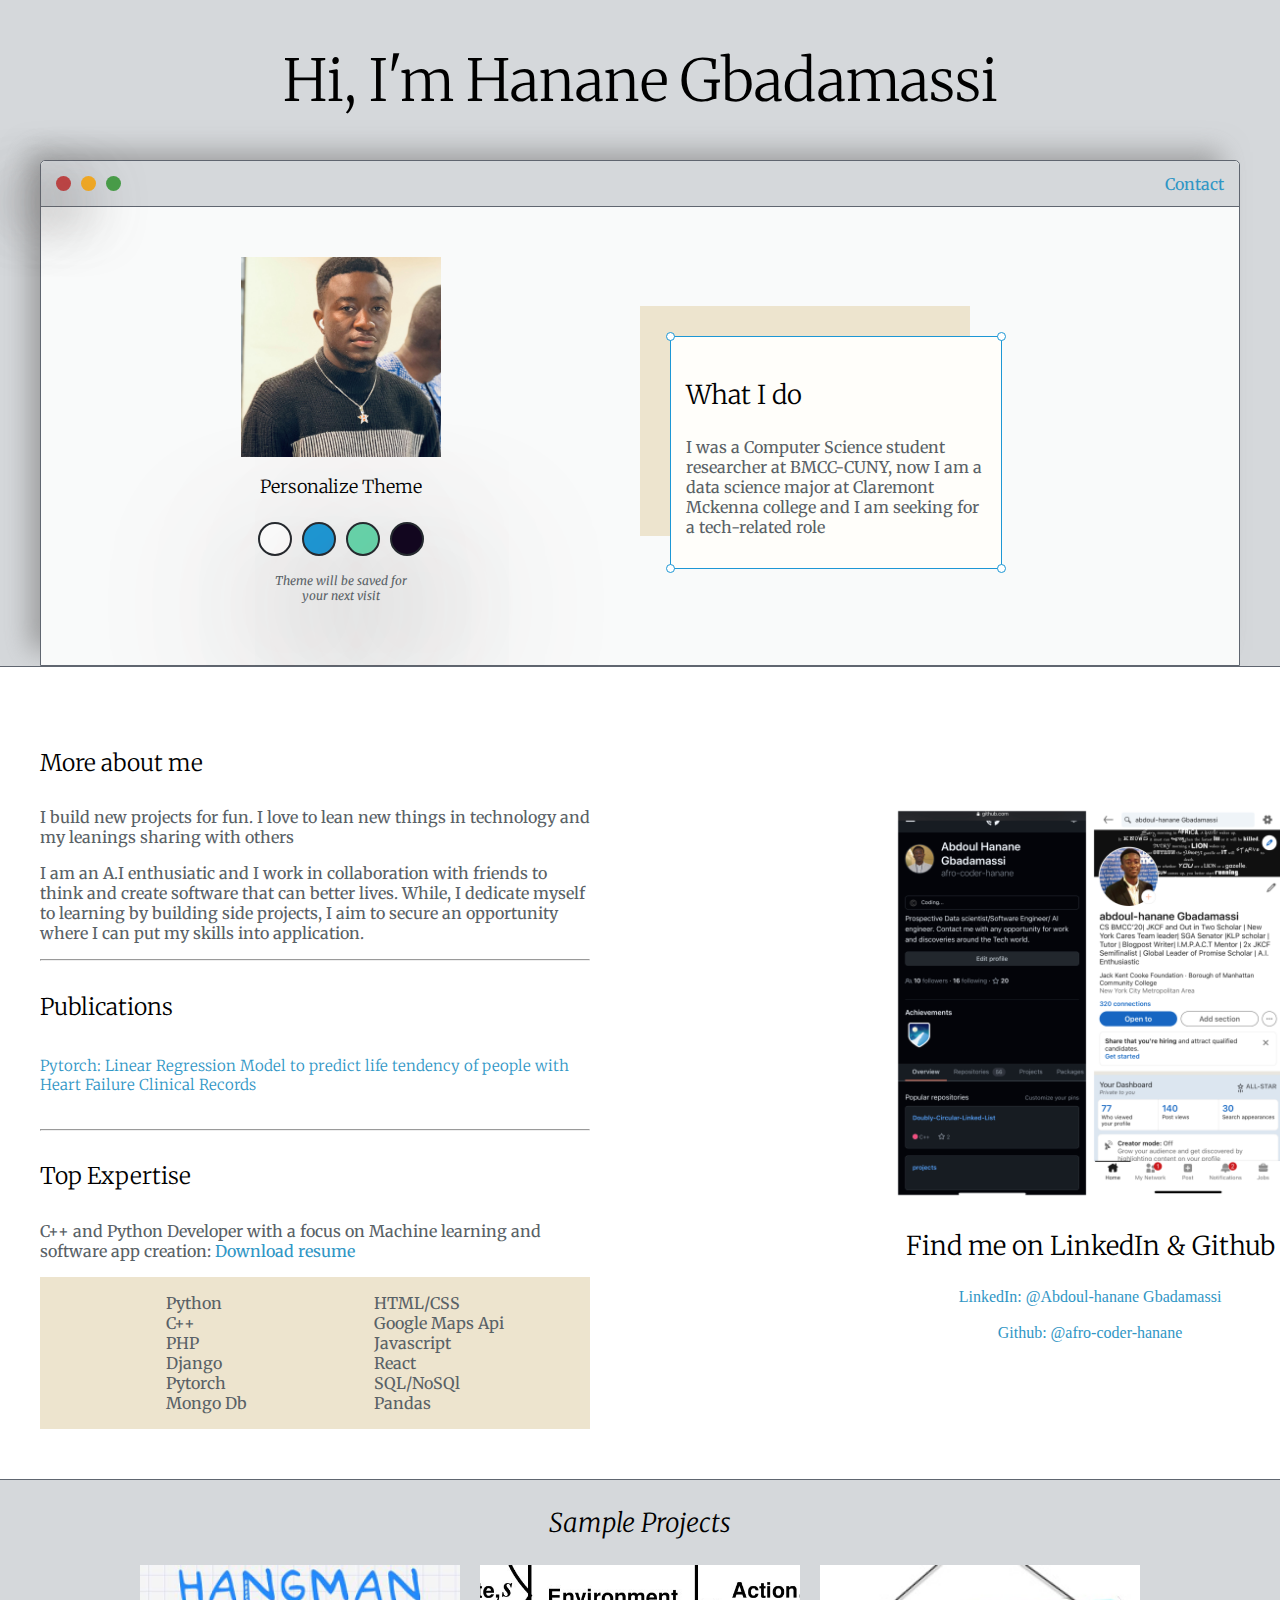
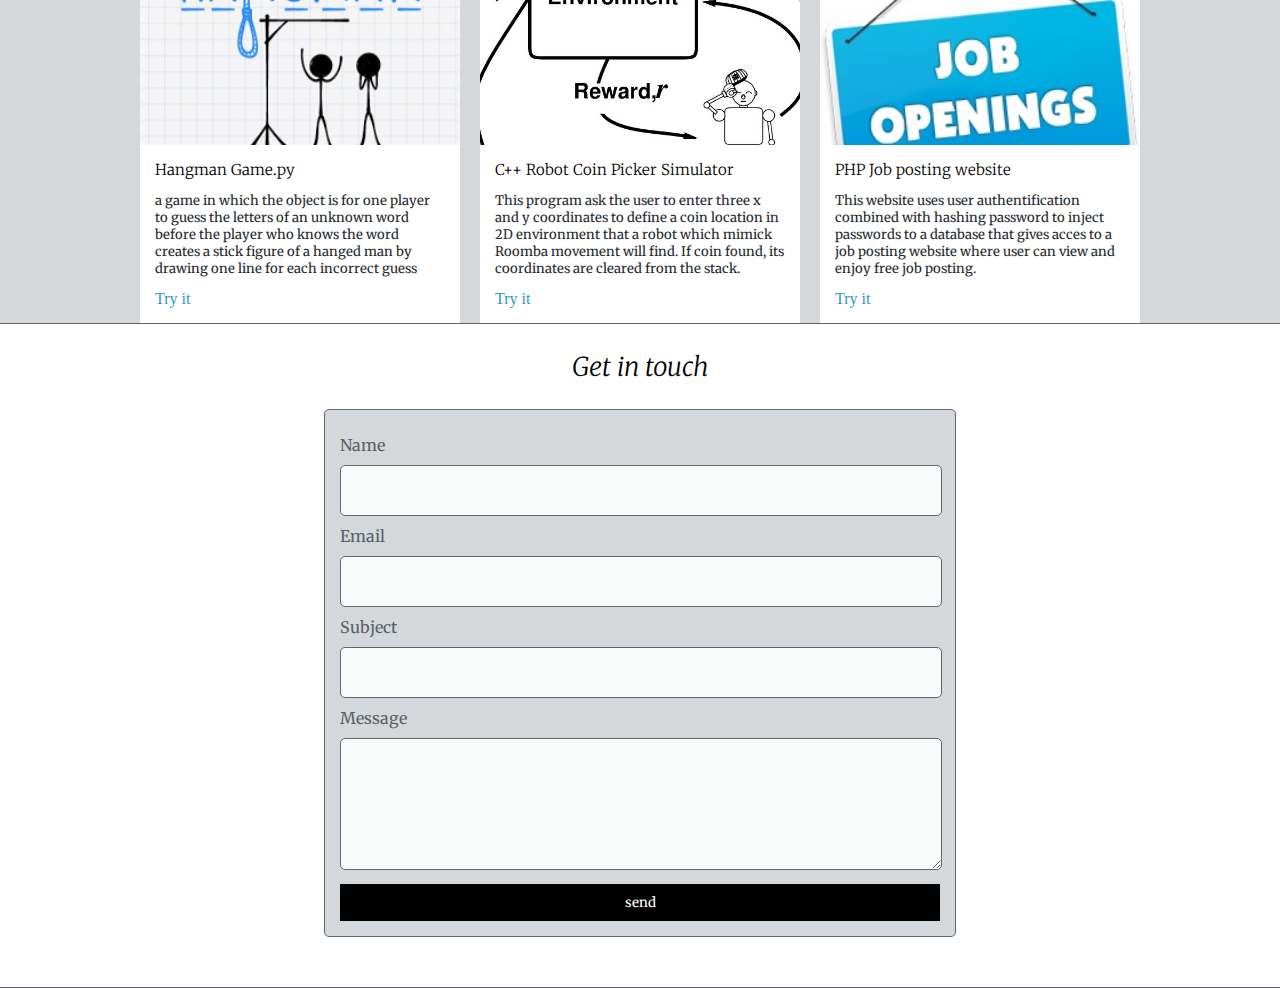
==== public/index.html @ 1304dbe9 "complete" ====
<!DOCTYPE html>
<html lang="en">
<head>
    <meta charset="UTF-8">
    <meta http-equiv="X-UA-Compatible" content="IE=edge">
    <meta name="viewport" content="width=device-width, initial-scale=1.0">
    <title>Afocoder Portfolio</title>
    <link rel="stylesheet" href="style.css">

    <link rel="preconnect" href="https://fonts.googleapis.com">
    <link rel="preconnect" href="https://fonts.gstatic.com" crossorigin>
    <link href="https://fonts.googleapis.com/css2?family=Gowun+Dodum&family=Merriweather:ital,wght@0,400;1,900&display=swap" rel="stylesheet">

    <link rel="preconnect" href="https://fonts.googleapis.com">
    <link rel="preconnect" href="https://fonts.googleapis.com">
    <link rel="preconnect" href="https://fonts.gstatic.com" crossorigin>
    <link href="https://fonts.googleapis.com/css2?family=Merriweather:ital,wght@0,400;1,900&display=swap" rel="stylesheet">
</head>
<body>
 
<section class= "s1">
    <div class="container">
        <div class="greeting-wrapper">
            <h1> Hi, I'm Hanane Gbadamassi</h1>
        </div>
        
        <div class="intro-wrapper">
            
            <div class="nav-wrapper">
                <div class="dots-wrapper">

                    <div class="browser-dot" id="dot-1"></div>
                    <div class="browser-dot" id="dot-2"></div>
                    <div class="browser-dot" id="dot-3"></div>

                </div>

                <ul id="navigation">
                    <li><a href="#">Contact</a></li>
                </ul>
            </div>

            <div class="left-column">
                <img src="images/IMG_3312.jpg" alt="" id="profile_pic">
                <h5 style="text-align: center; line-height:0" >Personalize Theme</h5>

                <div id="theme-options-wrapper">
                    <div class="theme-dot" id="light-mode"></div>
                    <div class="theme-dot" id="blue-mode"></div>
                    <div class="theme-dot" id="green-mode"></div>
                    <div class="theme-dot" id="dark-mode"></div>     
                </div>

                <p id="settings-note"> Theme will be saved for<br> your next visit</p>
            </div>
                
            <div class="right-column">
                <div id="preview-shadow">
                    <div id="preview">
                        <div class="corner" id="corner-tl"></div>
                        <div class="corner" id="corner-tr"></div>
    
                        <h3>What I do</h3>
                        <p> I was a Computer Science student researcher at BMCC-CUNY, 
                            now I am a data science major at Claremont Mckenna college and I am seeking
                             for a tech-related role</p>
    
                        <div class="corner" id="corner-bl"></div>
                        <div class="corner" id="corner-br"></div>
    
                    </div>
                </div>
                
            </div>
        </div>
        
    </div>
</section>

<section class="s2">
    <div class="container">
        <div class="about-wrapper">
            <div class="about-me">
                <h4>More about me</h4>
                <p>I build new projects for fun. I love to lean new things in technology
                    and my leanings sharing with others 
                </p>
                <p>
                    I am an A.I enthusiatic and I work in collaboration with friends to think
                    and create software that can better lives. While, I dedicate myself to learning
                    by building side projects, I aim to secure an opportunity where I can put my skills
                    into application.
                </p>
                <hr>
                <h4>Publications</h4>
                <h6><a href="https://medium.com/@gbadhanane/pytorch-linear-regression-model-to-predict-life-tendency-of-people-with-heart-failure-clinical-e79274ede624" target="_blank">
                    Pytorch: Linear Regression Model to predict life tendency of people with Heart Failure Clinical Records</a></h6>
                <hr>
                <h4>Top Expertise</h4>

                <p>C++ and Python Developer with a focus on Machine learning and software app
                     creation: <a target="_blank" href="#">Download resume</a></p>
                <div id="skills">
                    <ul>
                        <li>Python</li>
                        <li>C++</li>
                        <li>PHP</li>
                        <li>Django</li>
                        <li>Pytorch</li>
                        <li>Mongo Db</li>
                    </ul>
                    <ul>
                        <li>HTML/CSS</li>
                        <li>Google Maps Api</li>
                        <li>Javascript</li>
                        <li>React</li>
                        <li>SQL/NoSQl</li>
                        <li>Pandas</li>
                    </ul>
                </div>
            </div>

            <div class="social-links">
                 <img id="social_img" src="images/social.jpg" alt="social media">
                 <h3>Find me on LinkedIn & Github</h3>
                 <a href="https://bit.ly/hananeLink" target="_blank">LinkedIn: @Abdoul-hanane Gbadamassi</a><br>

                 <a href="https://github.com/afro-coder-hanane" target="_blank" >Github: @afro-coder-hanane</a>
            </div>
        </div>
    </div>
</section>

<section class="s1">
    <div class="container">
        <h3 style="text-align: center;"> <em>Sample Projects</em></h3>
            
          
            <div class="post-wrapper">
                   <div>  
                      <div class="post">
                         <img src="images/hangman.png" class="thumbnail">
                         <div class="post-preview">
                            <h6 class="post-title">Hangman Game.py</h6>
                            <p class="post-intro">a game in which the object is for one player
                                to guess the letters of an unknown word before the player who
                                knows the word creates a stick figure of a hanged man by drawing
                                one line for each incorrect guess
                            </p>
                            <a href="https://replit.com/@hanane84/Hangman#hangman_words.py" target="_blank">Try it</a>
                          </div>
                         </div>
                    </div>

                    <div>
                        <div class="post">
                            <img src="images/roomba robot.jpg" class="thumbnail">
                            <div class="post-preview">
                                <h6 class="post-title">C++ Robot Coin Picker Simulator</h6>
                                <p class="post-intro">
                                    This program ask the user to enter three x and y coordinates
                                    to define a coin location in 2D environment that
                                    a robot which mimick Roomba movement will find. If coin found,
                                    its coordinates are cleared from the stack.
                                </p>
                                <a href="https://replit.com/@hanane84/Roombat-Robot-update#main.cpp" target="_blank">Try it</a>
                            </div>
                        </div>
                    </div>

                <div>
                    <div class="post">
                        <img src="images/job_openings.jpg" class="thumbnail">
                        <div class="post-preview">
                            <h6 class="post-title">PHP Job posting website</h6>
                            <p class="post-intro"> This website uses user authentification combined with hashing
                            password to inject passwords to a database that gives acces to a job posting website 
                            where user can view and enjoy free job posting.
                            </p>
                            <a href="https://hananejoblister.000webhostapp.com/" target="_blank">Try it</a>
                        </div>
                    </div>
                </div>

            </div>
        
    </div>
</section>

<section class="s2">
    <div class="container">
        <h3 style="text-align: center;"> <em>Get in touch</em></h3>
        <form action="" id="contact-form">

            <label >Name</label>
            <input type="text" class="input-field" name="Full name">

            <label >Email</label>
            <input type="email" class="input-field" name="email">

            <label >Subject</label>
            <input type="text" class="input-field" name="subject">

            <label >Message</label>
            <textarea name="message" class="input-field" ></textarea>

            <input id="submit-btn" type="button" value="send">
        </form>
    </div>
</section>

</body>
<!-- The core Firebase JS SDK is always required and must be listed first -->
<script src="/__/firebase/8.8.1/firebase-app.js"></script>

<!-- TODO: Add SDKs for Firebase products that you want to use
     https://firebase.google.com/docs/web/setup#available-libraries -->
<script src="/__/firebase/8.8.1/firebase-analytics.js"></script>

<!-- Initialize Firebase -->
<script src="/__/firebase/init.js"></script>
</html>
---- public/style.css ----
:root{
    --mainColor: #d5d8db;
    --secondaryColor: rgba(255, 255, 255, 0.856);

    --borderColor: #606670;

    --mainText: black;
    --secondaryText: #596166;

    --themeDotBorder: #24292e;

    --previewBg: #fffefa;
    --previewShadow:#ede4ce;

    --buttonColor: black;
}


html, body{
    padding: 0;
    margin: 0;
}

 h1, h2, h3, h4, h5, h6, strong {
    color: var(--mainText);
    font-family: 'Merriweather', serif;
    font-weight: 300;
 }

p, li, span , label, input, textarea{
    color: var(--secondaryText);
    font-family: 'Gowun Dodum', sans-serif;
    font-family: 'Merriweather', serif;
}

a{
 text-decoration: none;
 color: rgb(48, 150, 197);
}

ul{
    list-style: none;
}

h1{font-size: 58px;}
h2{font-size: 38px;}
h3{font-size: 26px;}
h4{font-size: 23px;}
h5{font-size: 18px;}
h6{font-size: 15px;}


.s1{
    background-color: var(--mainColor);
    border-bottom: 1px solid var(--borderColor);
    overflow: auto;
}

.s2{
    background-color: var(--secondaryColor);
    border-bottom: 1px solid var(--borderColor);
    overflow: auto;
}

.container{
    width: 1200px;
    margin: 0 auto;
}

.greeting-wrapper{
    display: grid;
    justify-content: center;
    align-content: center;
    min-height: 10em;
}

.intro-wrapper{
    background-color: var(--secondaryColor);
    border: 1px solid var(--borderColor);
    border-radius: 5px 5px 0 0;

    box-shadow: -15px -12px 27px -4px rgba(137,137,137,0.75);
    -webkit-box-shadow: -15px -12px 27px -4px rgba(137,137,137,0.75);
    -moz-box-shadow: -15px -12px 27px -4px rgba(137,137,137,0.75);
    
    display: grid;
    grid-template-columns: 1fr 1fr;
    grid-template-areas:'nav nav'
                        'lcol rcol';

}

.nav-wrapper{
    grid-area: nav;
    border-bottom: 1px solid var(--borderColor);
    background-color: var(--mainColor);
    border-radius: 5px 5px 0 0;

    display: flex;
    justify-content: space-between;
    align-items: center;

}

.dots-wrapper{
    display: flex;
    padding: 10px;
}

.browser-dot{
    background-color: black;
    height:15px;
    width: 15px;
    border-radius: 50%;
    margin: 5px;

    box-shadow: -40px 19px 55px 7px rgba(109,105,105,0.75);
    -webkit-box-shadow: -40px 19px 55px 7px rgba(109,105,105,0.75);
    -moz-box-shadow: -40px 19px 55px 7px rgba(109,105,105,0.75);
}

#dot-1{
    background-color:rgb(199, 63, 63);
}

#dot-2{
    background-color:rgb(247, 171, 31);
}

#dot-3{
    background-color:rgb(72, 155, 72);
}

#navigation{
    padding: 10px;
    margin: 0;
}

#navigation li{
    display: inline-block;
    margin: 0 5px 0 5px;
}

.left-column{
    grid-area:lcol;
    padding: 50px 0 50px 0;
}

#profile_pic{
    display: block;
    margin: 0 auto;

    height:200px;
    width: 200px;
    object-fit: cover;
    border: 2 px solid var(--borderColor)
}

#theme-options-wrapper{
    display: flex;
    justify-content: center;
}

.theme-dot{
    height: 30px;
    width: 30px;
    border-radius: 50%;
    background-color: black;
    margin: 5px;
    border: 2px solid var(--themeDotBorder);


    box-shadow: 15px 66px 152px 7px rgba(109,105,105,0.8);
    -webkit-box-shadow: 15px 66px 152px 7px rgba(109,105,105,0.8);
    -moz-box-shadow: 15px 66px 152px 7px rgba(109,105,105,0.8);

    cursor: pointer;
}

.theme-dot:hover{
    border-width: 5px;
}

#light-mode{
 background-color: white;
}

#blue-mode{
    background-color: #1D97D5;
}

#green-mode{
    background-color: #66D3A9;
}

#dark-mode{
    background-color: #12061F ;
}

#settings-note{
    font-size: 12px;
    font-style: italic;
    text-align: center;
}

.right-column{
    grid-area:rcol;

    display:grid;
    align-content: center;

    padding-top: 50px;
    padding-bottom: 80px;
}

#preview-shadow{
    background-color :var(--previewShadow);
    width: 300px;
    height: 200px;
    padding: 30px 0 0 30px;

}

#preview{
    width: 300px;
    border: 1.5px solid #1D97D5;
    background-color: var(--previewBg);
    padding:15px;
    position:relative
}

.corner{
    width: 7px;
    height: 7px;
    border-radius: 50%;
    border: 1.5px solid #1D97D5;
    background-color: #fff;
    position: absolute;
}

#corner-tl{
    top: -5px;
    left:-5px;
}

#corner-tr{
    top: -5px;
    right:-5px;
}

#corner-bl{
    bottom: -5px;
    left:-5px;
}

#corner-br{
    bottom: -5px;
    right:-5px;
}

.about-wrapper{
    display:grid;
    grid-template-columns: repeat(auto-fit, minmax(320px,1fr));
    padding: 50px 0 50px 0;
    gap: 100px
}

#skills{
    display: flex;
    justify-content: space-evenly;
    background-color: var(--previewShadow);
}

.social-links{
    display: grid;
    align-content: center;
    text-align: center;
}

#social_img{
    display: block;
    margin: 0 auto;

    height:400px;
    width: 800px;
    object-fit: contain;
}

.post-wrapper{
    display: grid;
    grid-template-columns: repeat(auto-fit,320px);
    gap:20px;
    justify-content: center;
}

.thumbnail{
    display:block;
    width: 100%;
    height: 180px;
    object-fit: cover;
}
.post-preview{
    background-color: #fff;
    padding:15px;
}

.post-title{
    color: black;
    margin:0;
}

.post-intro{
 color:#24292e;
 font-size: 13px;
}

#contact-form{
    display:block;
    max-width: 600px;
    margin: 0 auto;
    border: 1px solid var(--borderColor);
    padding: 15px;
    border-radius: 5px;
    background-color: var(--mainColor);
    margin-bottom: 50px;
}

#contact-form label{
    line-height: 2.5em;
}

#contact-form textarea{
    min-height: 100px ;
}

.input-field{
    width: 100%;
    padding: 15px 0 15px 0;
    border-radius: 5px;
    font-size: 15px;

    background-color: var(--secondaryColor);
    border: 1px solid var(--borderColor);
}

#submit-btn{
    margin-top: 10px;
    width:100%;
    padding: 10px 0 10px 0;
    color: #fff;
    background-color: var(--buttonColor);
    border: none;
}

@media screen and (max-width:1200px) {
    .container{
        width:95%;
    }
}
@media screen and (max-width:800px) {
    .intro-wrapper{
       
        grid-template-columns: 1fr;
        grid-template-areas:'nav'
                            'lcol'
                            'rcol';
    
    }
    .right-column{
        justify-content: center;
    }
}
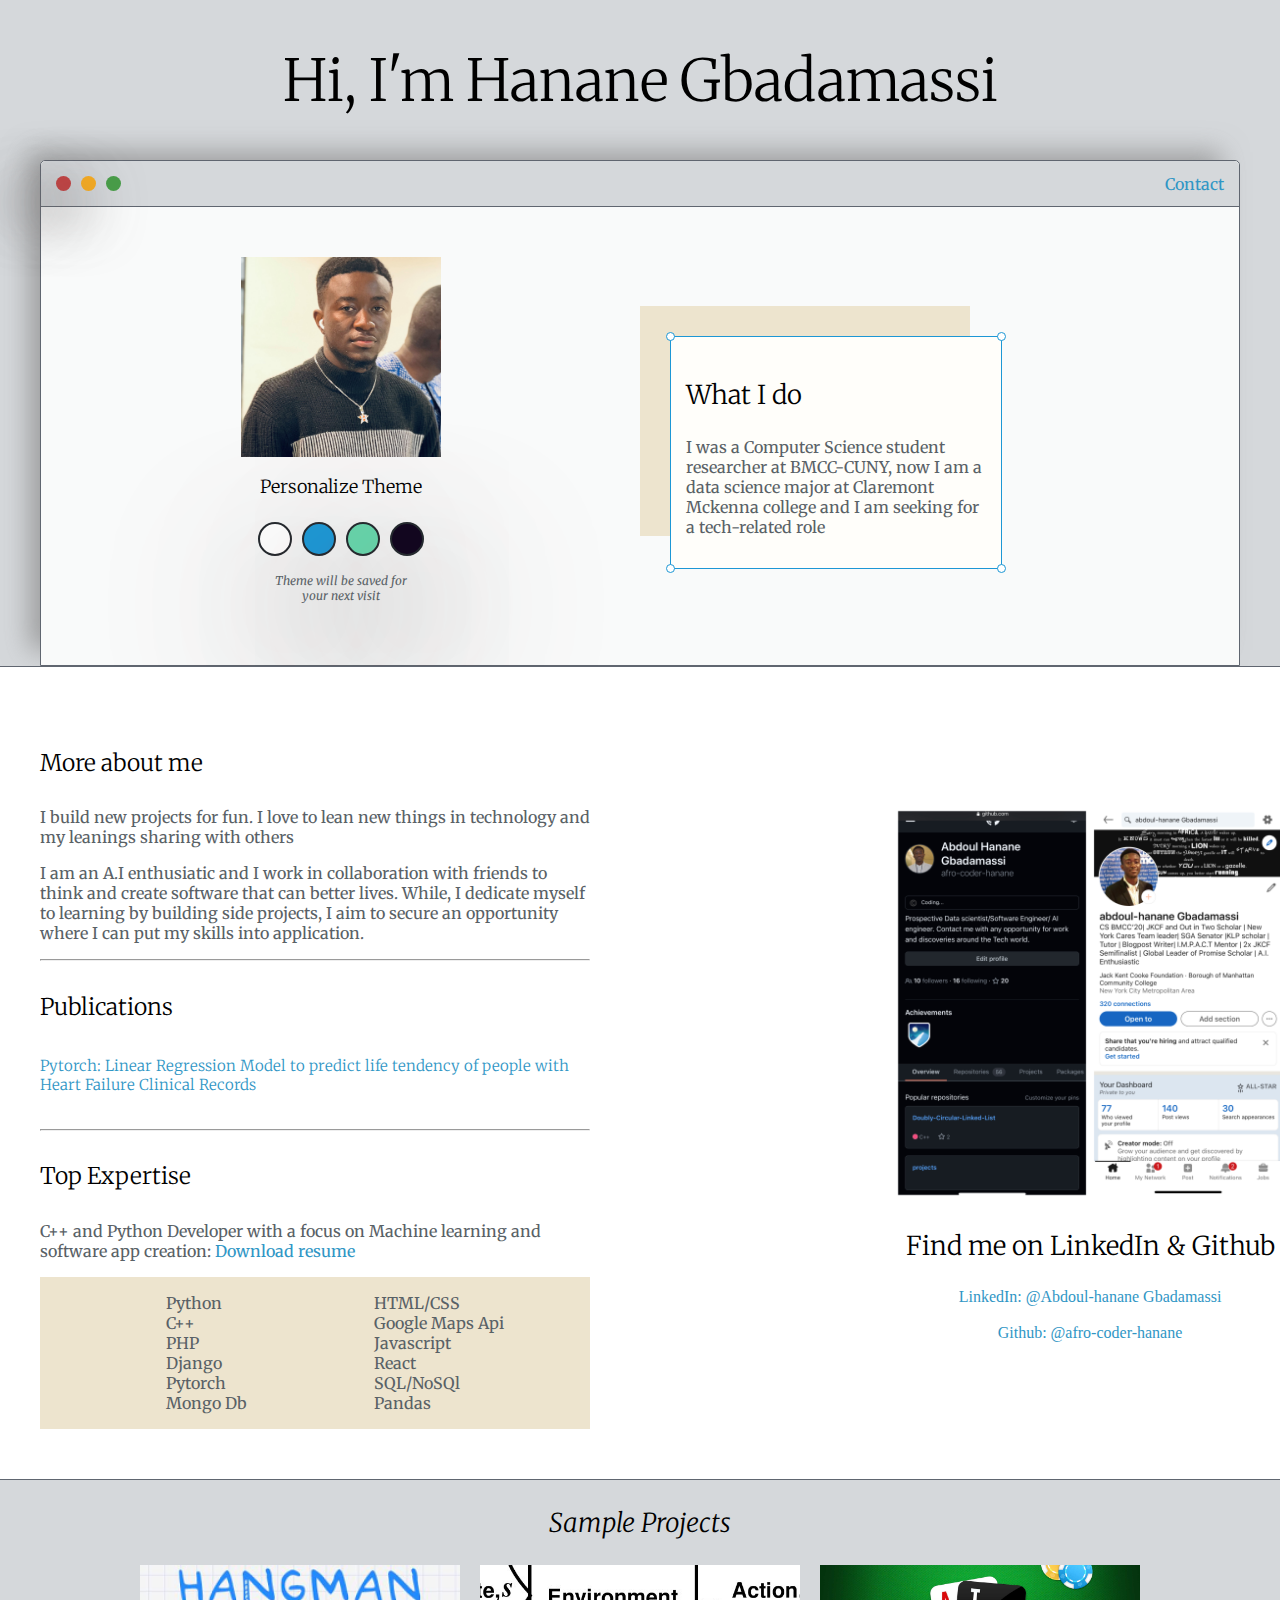
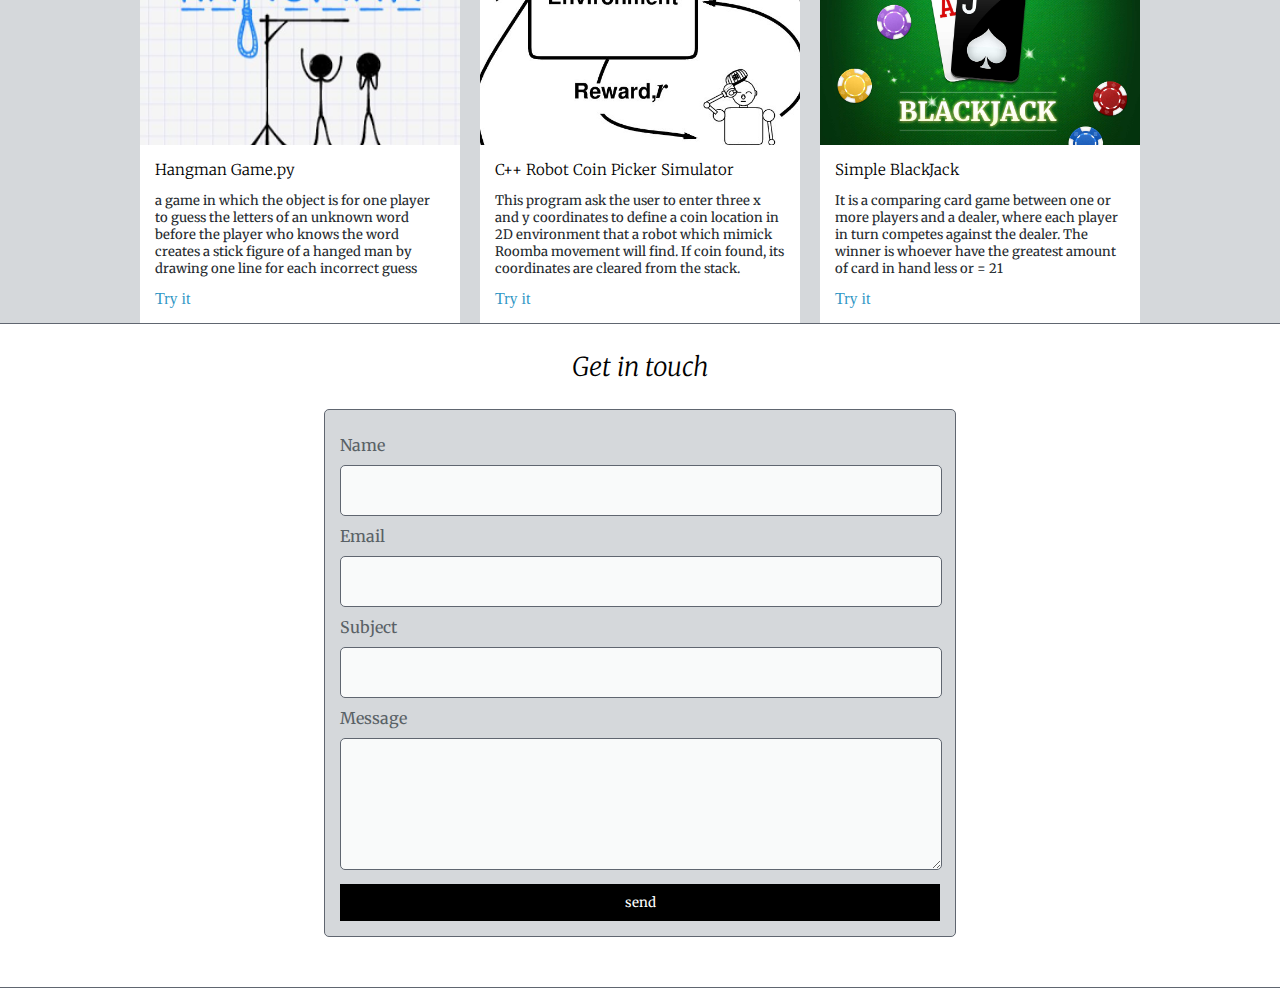
==== commit d4b07edd: "adjustment" ====
--- a/public/index.html
+++ b/public/index.html
@@ -170,12 +170,12 @@
 
                 <div>
                     <div class="post">
-                        <img src="images/job_openings.jpg" class="thumbnail">
+                        <img src="images/blackjack.jpg" class="thumbnail">
                         <div class="post-preview">
-                            <h6 class="post-title">PHP Job posting website</h6>
-                            <p class="post-intro"> This website uses user authentification combined with hashing
-                            password to inject passwords to a database that gives acces to a job posting website 
-                            where user can view and enjoy free job posting.
+                            <h6 class="post-title">Simple BlackJack </h6>
+                            <p class="post-intro">  It is a comparing card game between one or more players and a dealer,
+                                 where each player in turn competes against the dealer. The winner is whoever have the greatest
+                                 amount of card in hand less or = 21
                             </p>
                             <a href="https://hananejoblister.000webhostapp.com/" target="_blank">Try it</a>
                         </div>
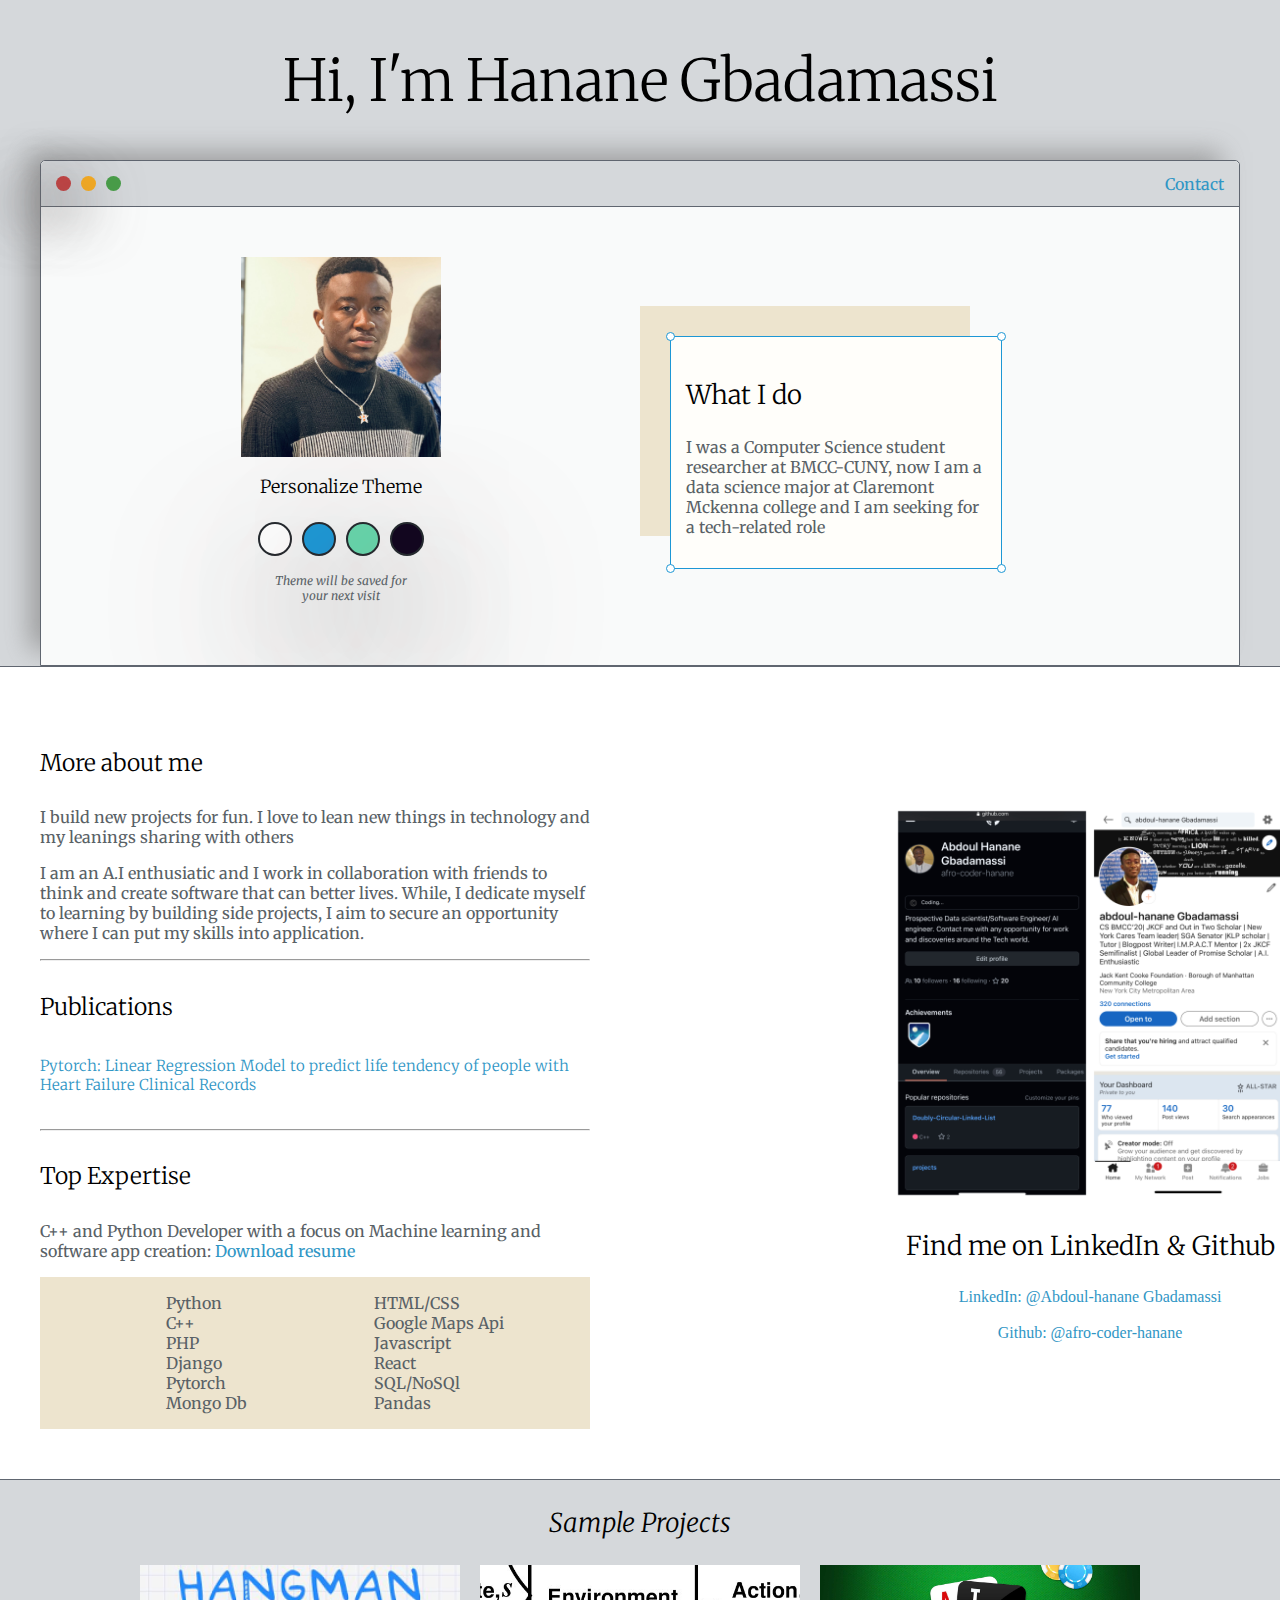
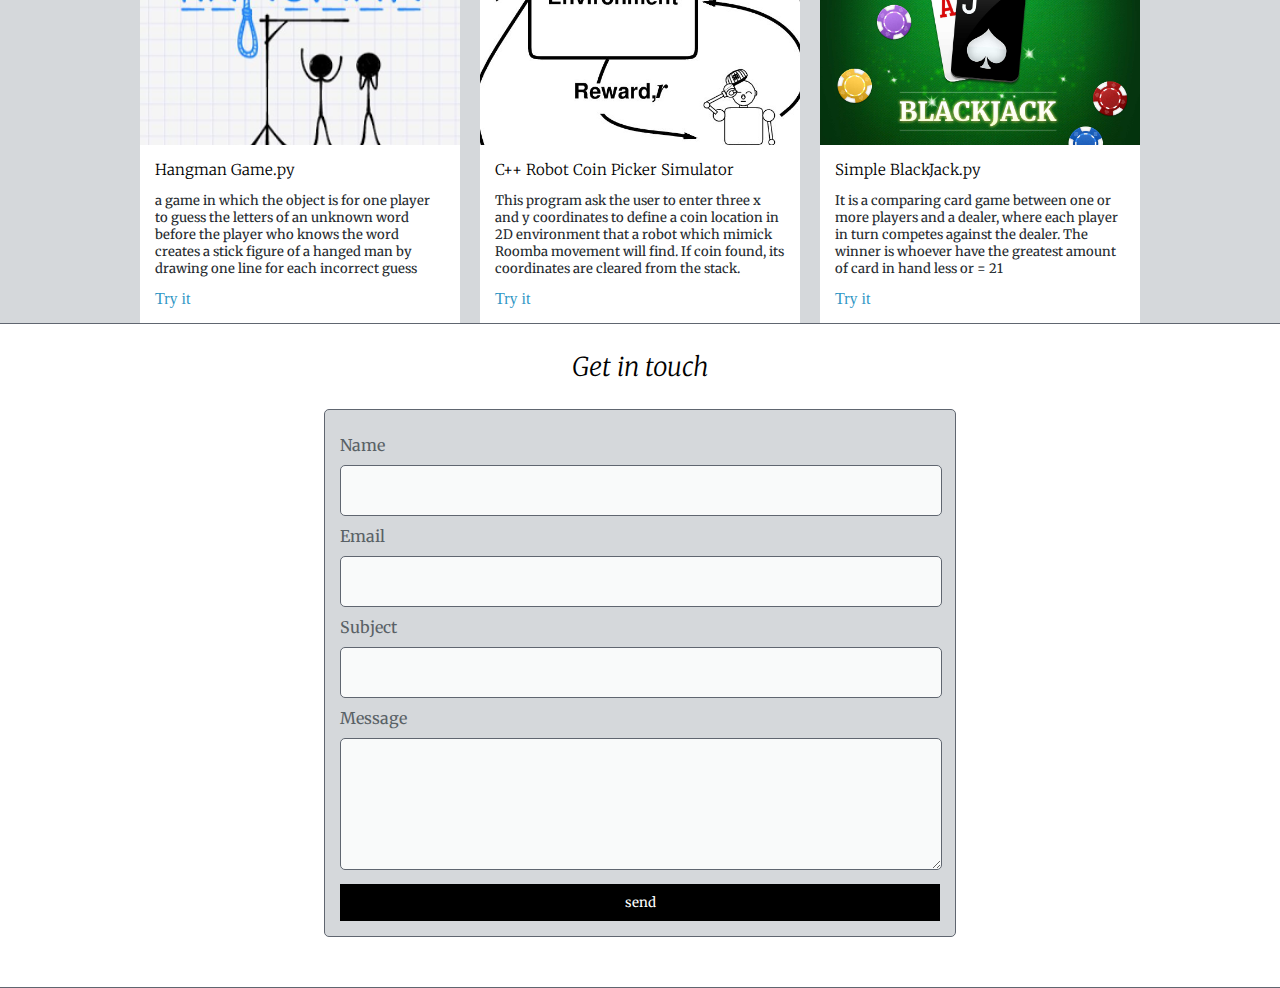
==== commit e0c3f8c8: "added blackjack" ====
--- a/public/index.html
+++ b/public/index.html
@@ -172,12 +172,12 @@
                     <div class="post">
                         <img src="images/blackjack.jpg" class="thumbnail">
                         <div class="post-preview">
-                            <h6 class="post-title">Simple BlackJack </h6>
+                            <h6 class="post-title">Simple BlackJack.py </h6>
                             <p class="post-intro">  It is a comparing card game between one or more players and a dealer,
                                  where each player in turn competes against the dealer. The winner is whoever have the greatest
                                  amount of card in hand less or = 21
                             </p>
-                            <a href="https://hananejoblister.000webhostapp.com/" target="_blank">Try it</a>
+                            <a href="https://replit.com/@hanane84/blackjack-start#main.py" target="_blank">Try it</a>
                         </div>
                     </div>
                 </div>
